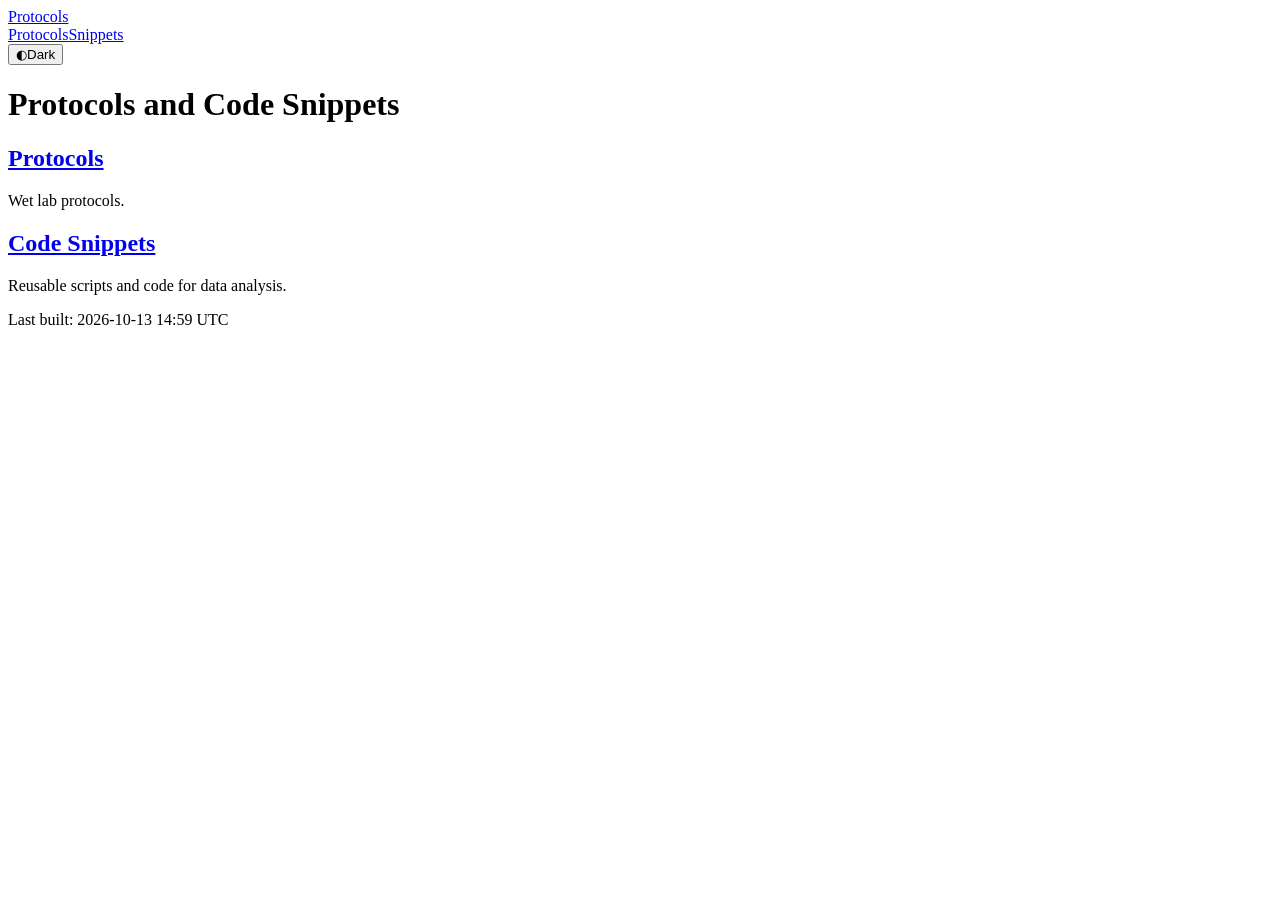
==== index.html @ 5429ef40 "Deploying to gh-pages from @ SizhaoLu/protocols@2d0e73d0c19632a4ba4aa976d5f9c419c6862b56 🚀" ====
<!DOCTYPE html>
<html lang="en">
<head>
<!-- 2026-10-13 Tue 14:59 -->
<meta charset="utf-8" />
<meta name="viewport" content="width=device-width, initial-scale=1" />
<title>Protocols and Code Snippets</title>
<meta name="generator" content="Org Mode" />
<meta name="viewport" content="width=device-width, initial-scale=1" />
<script>(function(){try{var t=localStorage.getItem('protocols-theme');if(t==='light'||t==='dark'){document.documentElement.dataset.theme=t;}}catch(e){}})();</script>
<link rel="stylesheet" href="/protocols/style.css" type="text/css" />
</head>
<body class="org-page">
<div id="preamble" class="status">
<header class="site-header"><div class="site-header-inner"><a class="site-title" href="/protocols/">Protocols</a><div class="site-actions"><nav class="site-nav" aria-label="Primary"><a href="/protocols/protocols/">Protocols</a><a href="/protocols/snippets/">Snippets</a></nav><button class="theme-toggle" type="button" aria-label="Toggle light and dark theme" title="Toggle light and dark theme"><span class="theme-toggle-icon" aria-hidden="true">◐</span><span class="theme-toggle-label">Theme</span></button></div></div></header><script>(function(){var b=document.querySelector('.theme-toggle');if(!b)return;function effective(){var t=document.documentElement.dataset.theme;if(t)return t;return window.matchMedia('(prefers-color-scheme: dark)').matches?'dark':'light';}function sync(){var t=effective();b.setAttribute('aria-pressed',t==='dark'?'true':'false');b.querySelector('.theme-toggle-label').textContent=t==='dark'?'Light':'Dark';}b.addEventListener('click',function(){var next=effective()==='dark'?'light':'dark';document.documentElement.dataset.theme=next;try{localStorage.setItem('protocols-theme',next);}catch(e){}sync();});var mq=window.matchMedia('(prefers-color-scheme: dark)');if(mq.addEventListener){mq.addEventListener('change',function(){if(!document.documentElement.dataset.theme)sync();});}sync();})();</script>
</div>
<div id="content" class="content">
<header>
<h1 class="title">Protocols and Code Snippets</h1>
</header>
<div id="outline-container-org6d43c75" class="outline-2">
<h2 id="org6d43c75"><a href="protocols/index.html">Protocols</a></h2>
<div class="outline-text-2" id="text-org6d43c75">
<p>
Wet lab protocols.
</p>
</div>
</div>

<div id="outline-container-org16c00cc" class="outline-2">
<h2 id="org16c00cc"><a href="snippets/index.html">Code Snippets</a></h2>
<div class="outline-text-2" id="text-org16c00cc">
<p>
Reusable scripts and code for data analysis.
</p>
</div>
</div>
</div>
<div id="postamble" class="status">
<footer class="site-footer"><p>Last built: 2026-10-13 14:59 UTC</p></footer>
</div>
</body>
</html>
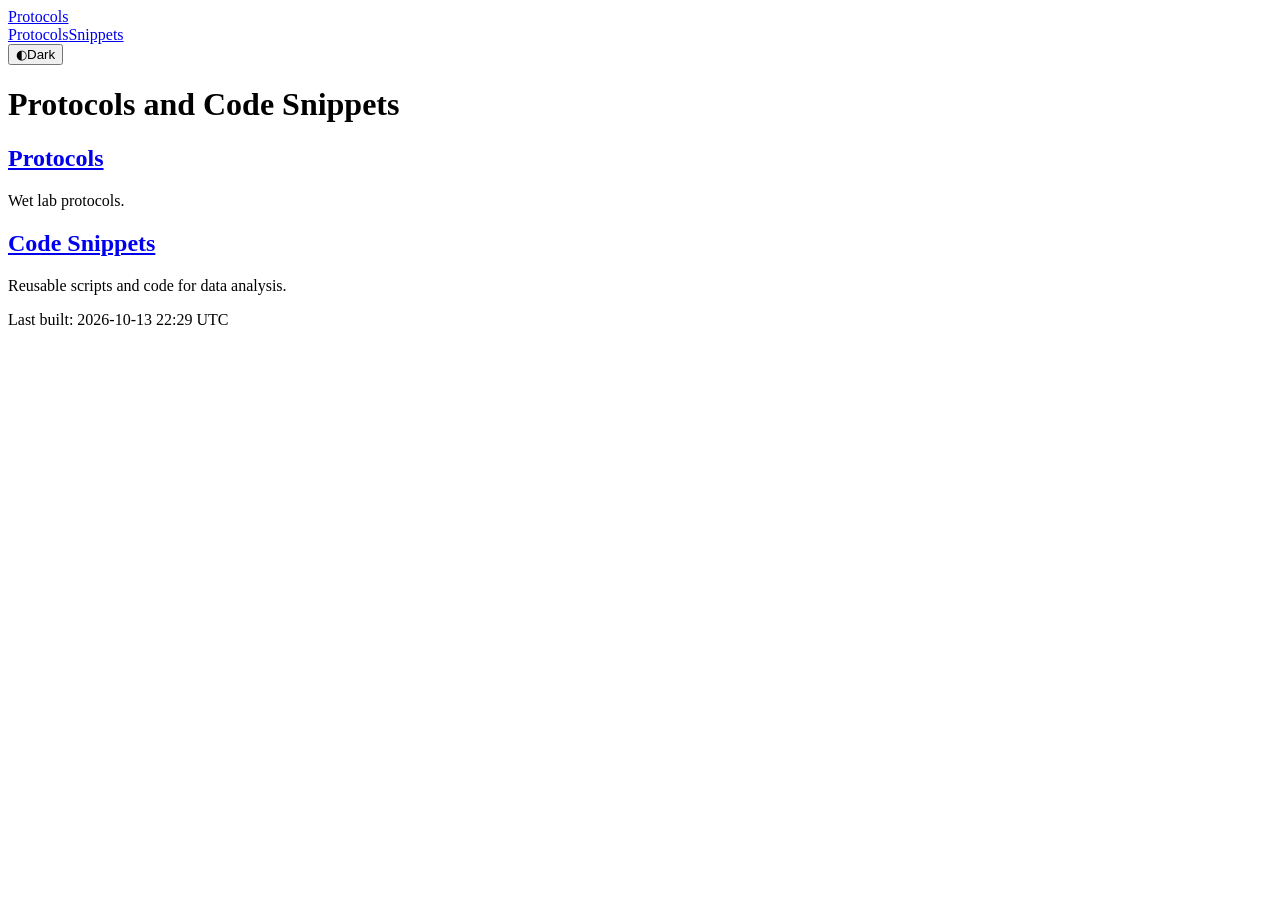
==== commit c44a8b75: "Deploying to gh-pages from @ SizhaoLu/protocols@669d758ff24548725a0d281778569e256cecfe86 🚀" ====
--- a/index.html
+++ b/index.html
@@ -1,7 +1,7 @@
 <!DOCTYPE html>
 <html lang="en">
 <head>
-<!-- 2026-10-13 Tue 14:59 -->
+<!-- 2026-10-13 Tue 22:29 -->
 <meta charset="utf-8" />
 <meta name="viewport" content="width=device-width, initial-scale=1" />
 <title>Protocols and Code Snippets</title>
@@ -18,18 +18,18 @@
 <header>
 <h1 class="title">Protocols and Code Snippets</h1>
 </header>
-<div id="outline-container-org6d43c75" class="outline-2">
-<h2 id="org6d43c75"><a href="protocols/index.html">Protocols</a></h2>
-<div class="outline-text-2" id="text-org6d43c75">
+<div id="outline-container-orgdd37174" class="outline-2">
+<h2 id="orgdd37174"><a href="protocols/index.html">Protocols</a></h2>
+<div class="outline-text-2" id="text-orgdd37174">
 <p>
 Wet lab protocols.
 </p>
 </div>
 </div>
 
-<div id="outline-container-org16c00cc" class="outline-2">
-<h2 id="org16c00cc"><a href="snippets/index.html">Code Snippets</a></h2>
-<div class="outline-text-2" id="text-org16c00cc">
+<div id="outline-container-org6cd9ffe" class="outline-2">
+<h2 id="org6cd9ffe"><a href="snippets/index.html">Code Snippets</a></h2>
+<div class="outline-text-2" id="text-org6cd9ffe">
 <p>
 Reusable scripts and code for data analysis.
 </p>
@@ -37,7 +37,7 @@
 </div>
 </div>
 <div id="postamble" class="status">
-<footer class="site-footer"><p>Last built: 2026-10-13 14:59 UTC</p></footer>
+<footer class="site-footer"><p>Last built: 2026-10-13 22:29 UTC</p></footer>
 </div>
 </body>
 </html>
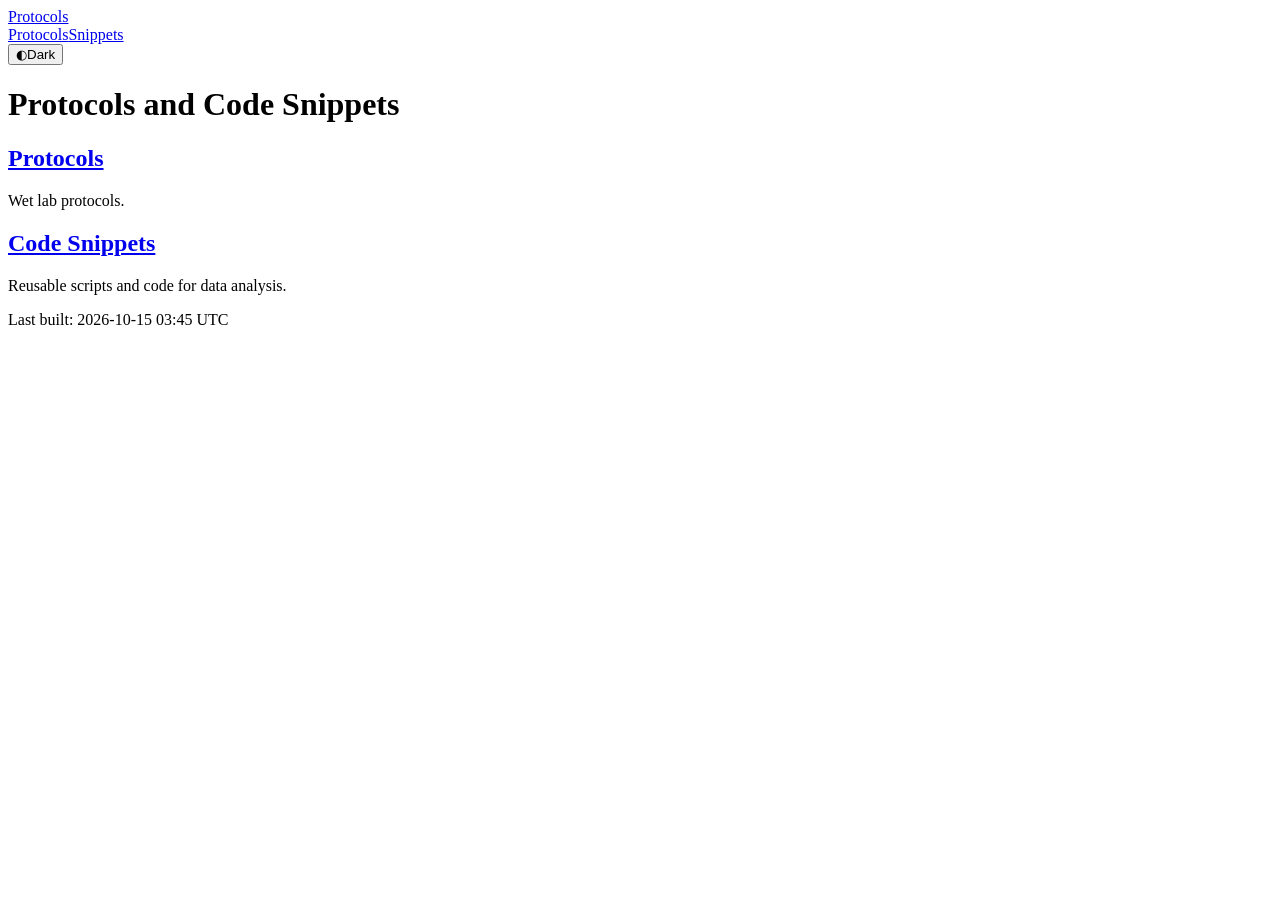
==== commit 324332cd: "Deploying to gh-pages from @ SizhaoLu/protocols@afb5277747a3235661be1c9ec8441291b3a95b4a 🚀" ====
--- a/index.html
+++ b/index.html
@@ -1,7 +1,7 @@
 <!DOCTYPE html>
 <html lang="en">
 <head>
-<!-- 2026-10-13 Tue 22:29 -->
+<!-- 2026-10-15 Thu 03:45 -->
 <meta charset="utf-8" />
 <meta name="viewport" content="width=device-width, initial-scale=1" />
 <title>Protocols and Code Snippets</title>
@@ -18,18 +18,18 @@
 <header>
 <h1 class="title">Protocols and Code Snippets</h1>
 </header>
-<div id="outline-container-orgdd37174" class="outline-2">
-<h2 id="orgdd37174"><a href="protocols/index.html">Protocols</a></h2>
-<div class="outline-text-2" id="text-orgdd37174">
+<div id="outline-container-org124227d" class="outline-2">
+<h2 id="org124227d"><a href="protocols/index.html">Protocols</a></h2>
+<div class="outline-text-2" id="text-org124227d">
 <p>
 Wet lab protocols.
 </p>
 </div>
 </div>
 
-<div id="outline-container-org6cd9ffe" class="outline-2">
-<h2 id="org6cd9ffe"><a href="snippets/index.html">Code Snippets</a></h2>
-<div class="outline-text-2" id="text-org6cd9ffe">
+<div id="outline-container-org19c5259" class="outline-2">
+<h2 id="org19c5259"><a href="snippets/index.html">Code Snippets</a></h2>
+<div class="outline-text-2" id="text-org19c5259">
 <p>
 Reusable scripts and code for data analysis.
 </p>
@@ -37,7 +37,7 @@
 </div>
 </div>
 <div id="postamble" class="status">
-<footer class="site-footer"><p>Last built: 2026-10-13 22:29 UTC</p></footer>
+<footer class="site-footer"><p>Last built: 2026-10-15 03:45 UTC</p></footer>
 </div>
 </body>
 </html>
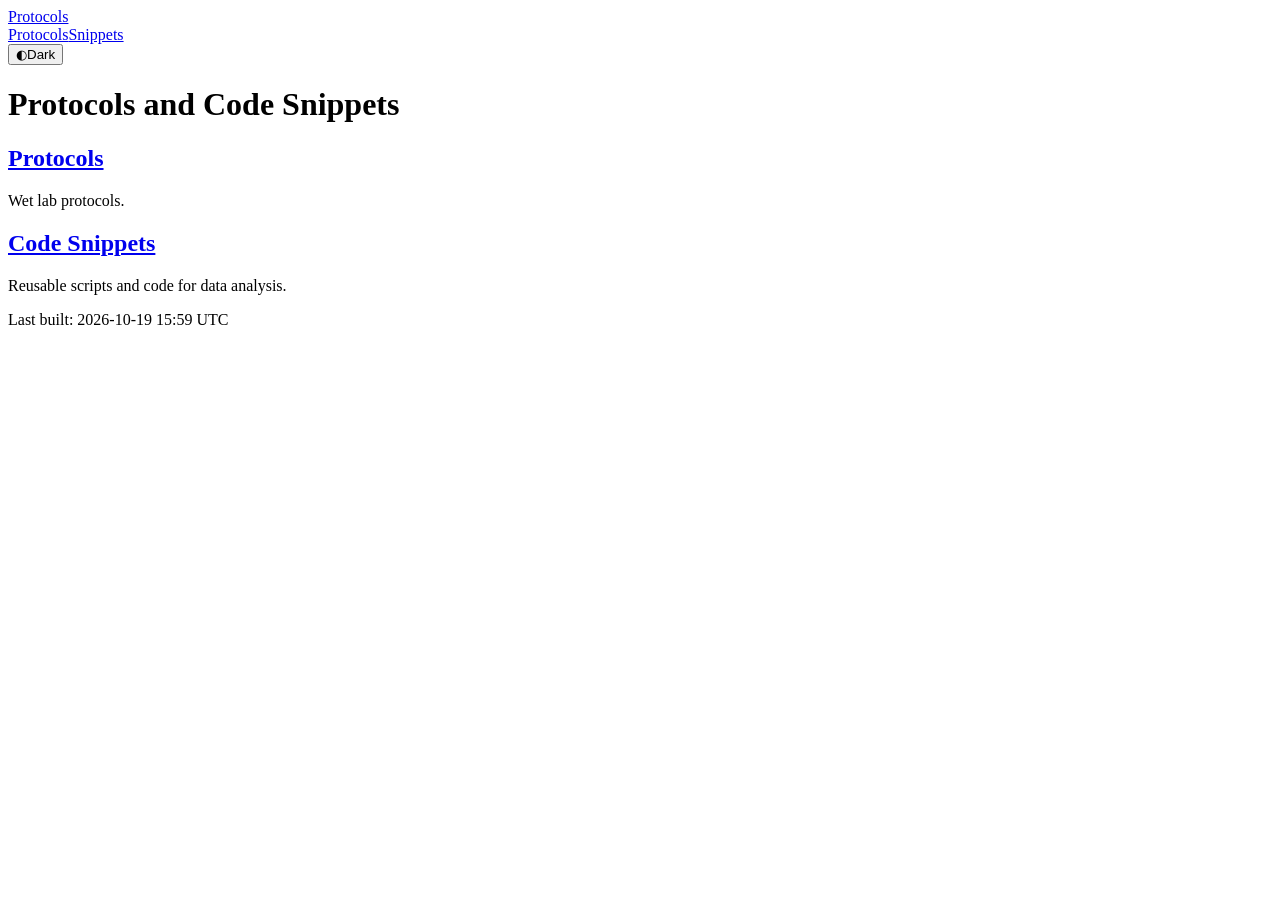
==== commit f29dcf52: "Deploying to gh-pages from @ SizhaoLu/protocols@f1c30f0b76b2b936b8a7f59df3f64b356de29146 🚀" ====
--- a/index.html
+++ b/index.html
@@ -1,7 +1,7 @@
 <!DOCTYPE html>
 <html lang="en">
 <head>
-<!-- 2026-10-15 Thu 03:45 -->
+<!-- 2026-10-19 Mon 15:59 -->
 <meta charset="utf-8" />
 <meta name="viewport" content="width=device-width, initial-scale=1" />
 <title>Protocols and Code Snippets</title>
@@ -18,18 +18,18 @@
 <header>
 <h1 class="title">Protocols and Code Snippets</h1>
 </header>
-<div id="outline-container-org124227d" class="outline-2">
-<h2 id="org124227d"><a href="protocols/index.html">Protocols</a></h2>
-<div class="outline-text-2" id="text-org124227d">
+<div id="outline-container-org9314e39" class="outline-2">
+<h2 id="org9314e39"><a href="protocols/index.html">Protocols</a></h2>
+<div class="outline-text-2" id="text-org9314e39">
 <p>
 Wet lab protocols.
 </p>
 </div>
 </div>
 
-<div id="outline-container-org19c5259" class="outline-2">
-<h2 id="org19c5259"><a href="snippets/index.html">Code Snippets</a></h2>
-<div class="outline-text-2" id="text-org19c5259">
+<div id="outline-container-org3a73fd6" class="outline-2">
+<h2 id="org3a73fd6"><a href="snippets/index.html">Code Snippets</a></h2>
+<div class="outline-text-2" id="text-org3a73fd6">
 <p>
 Reusable scripts and code for data analysis.
 </p>
@@ -37,7 +37,7 @@
 </div>
 </div>
 <div id="postamble" class="status">
-<footer class="site-footer"><p>Last built: 2026-10-15 03:45 UTC</p></footer>
+<footer class="site-footer"><p>Last built: 2026-10-19 15:59 UTC</p></footer>
 </div>
 </body>
 </html>
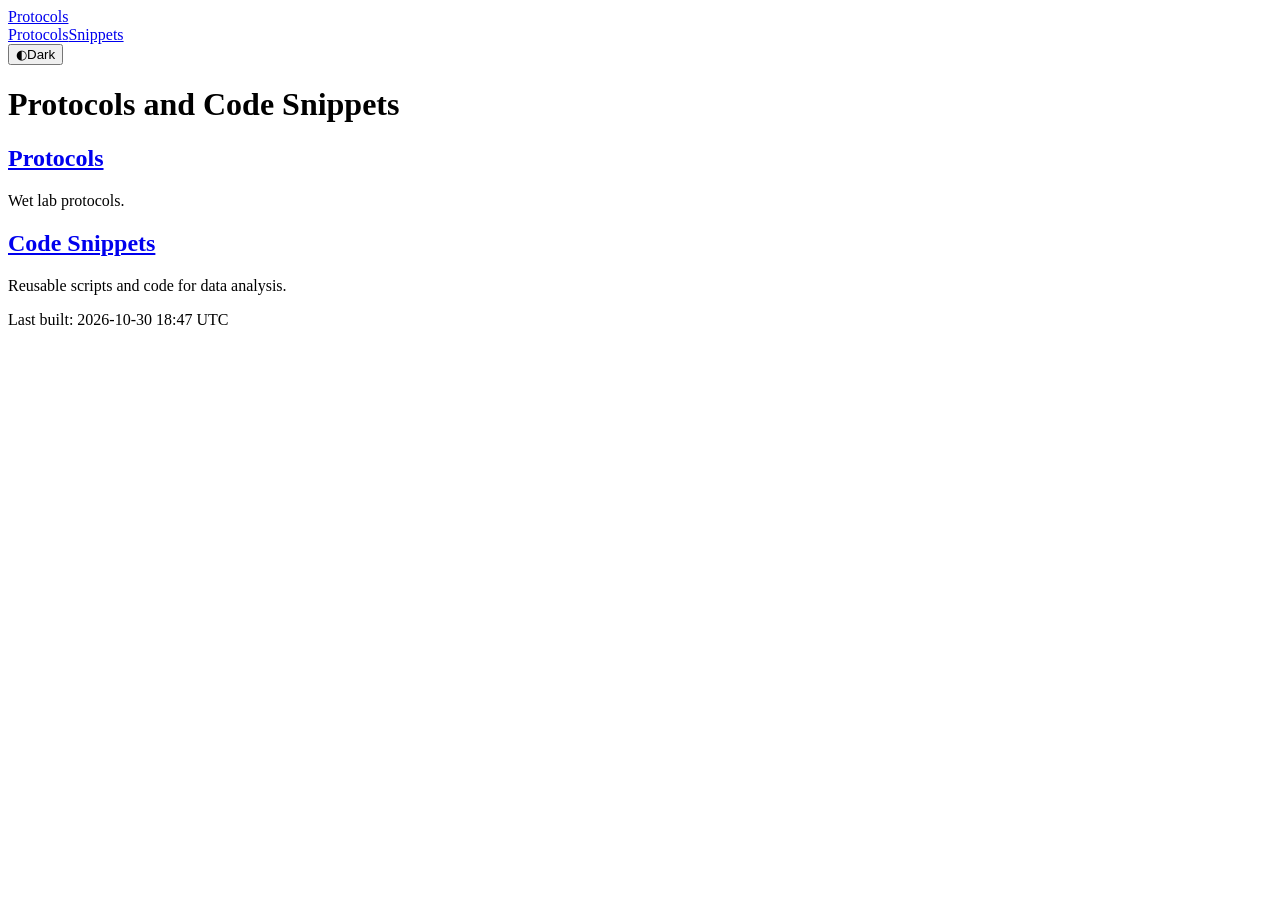
==== commit d5b18c4d: "Deploying to gh-pages from @ SizhaoLu/protocols@d874ef2cf95e6b3200b174fad8d4a7c9eecfd86c 🚀" ====
--- a/index.html
+++ b/index.html
@@ -1,7 +1,7 @@
 <!DOCTYPE html>
 <html lang="en">
 <head>
-<!-- 2026-10-19 Mon 15:59 -->
+<!-- 2026-10-30 Fri 18:47 -->
 <meta charset="utf-8" />
 <meta name="viewport" content="width=device-width, initial-scale=1" />
 <title>Protocols and Code Snippets</title>
@@ -17,19 +17,17 @@
 <div id="content" class="content">
 <header>
 <h1 class="title">Protocols and Code Snippets</h1>
-</header>
-<div id="outline-container-org9314e39" class="outline-2">
-<h2 id="org9314e39"><a href="protocols/index.html">Protocols</a></h2>
-<div class="outline-text-2" id="text-org9314e39">
+</header><div id="outline-container-org2824dad" class="outline-2">
+<h2 id="org2824dad"><a href="protocols/index.html">Protocols</a></h2>
+<div class="outline-text-2" id="text-org2824dad">
 <p>
 Wet lab protocols.
 </p>
 </div>
 </div>
-
-<div id="outline-container-org3a73fd6" class="outline-2">
-<h2 id="org3a73fd6"><a href="snippets/index.html">Code Snippets</a></h2>
-<div class="outline-text-2" id="text-org3a73fd6">
+<div id="outline-container-org3bbb7e5" class="outline-2">
+<h2 id="org3bbb7e5"><a href="snippets/index.html">Code Snippets</a></h2>
+<div class="outline-text-2" id="text-org3bbb7e5">
 <p>
 Reusable scripts and code for data analysis.
 </p>
@@ -37,7 +35,7 @@
 </div>
 </div>
 <div id="postamble" class="status">
-<footer class="site-footer"><p>Last built: 2026-10-19 15:59 UTC</p></footer>
+<footer class="site-footer"><p>Last built: 2026-10-30 18:47 UTC</p></footer>
 </div>
 </body>
 </html>
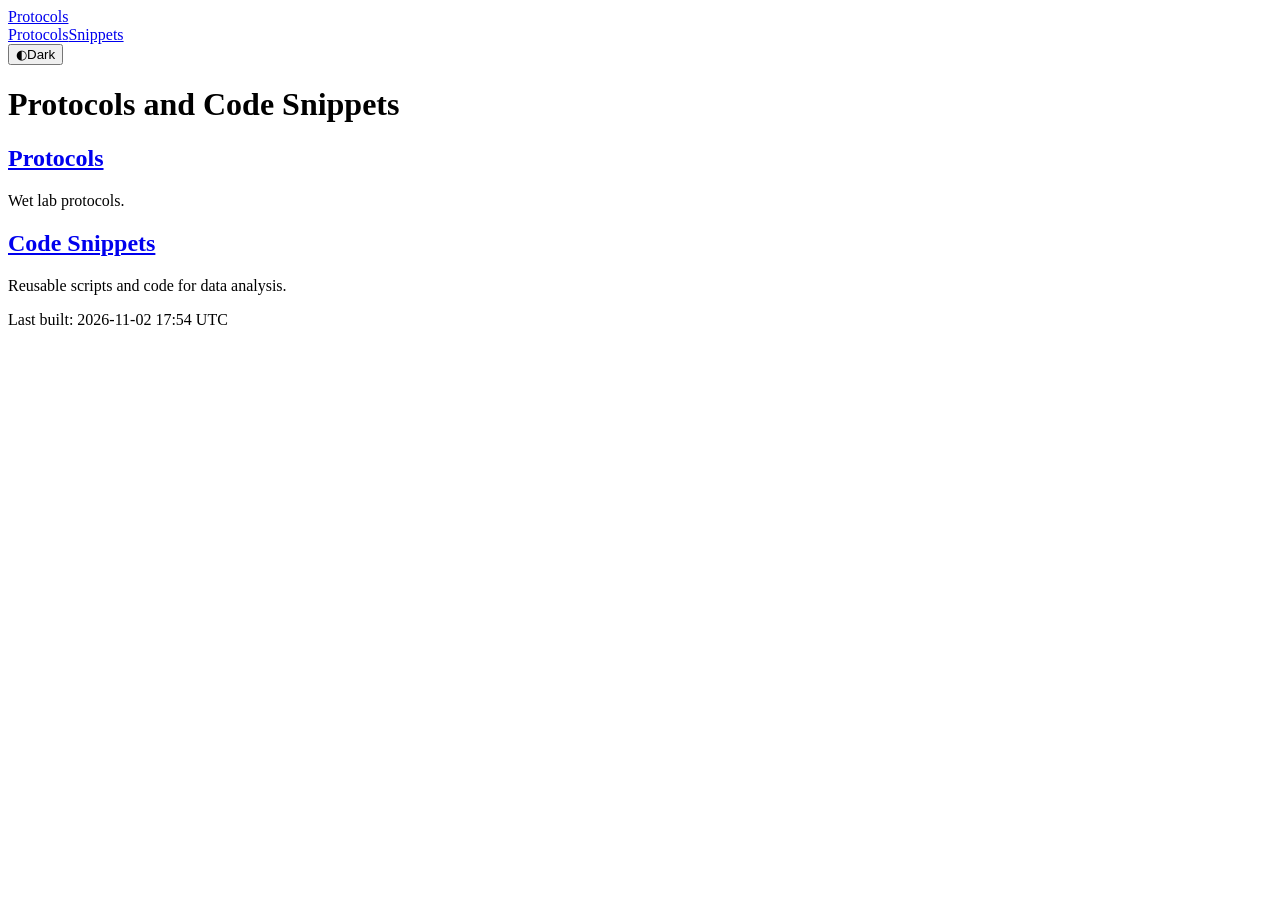
==== commit a4613cb4: "Deploying to gh-pages from @ SizhaoLu/protocols@6e37a35030cc3f0720049f4f9ac1b48c5f5eaa3d 🚀" ====
--- a/index.html
+++ b/index.html
@@ -1,7 +1,7 @@
 <!DOCTYPE html>
 <html lang="en">
 <head>
-<!-- 2026-10-30 Fri 18:47 -->
+<!-- 2026-11-02 Mon 17:54 -->
 <meta charset="utf-8" />
 <meta name="viewport" content="width=device-width, initial-scale=1" />
 <title>Protocols and Code Snippets</title>
@@ -17,17 +17,17 @@
 <div id="content" class="content">
 <header>
 <h1 class="title">Protocols and Code Snippets</h1>
-</header><div id="outline-container-org2824dad" class="outline-2">
-<h2 id="org2824dad"><a href="protocols/index.html">Protocols</a></h2>
-<div class="outline-text-2" id="text-org2824dad">
+</header><div id="outline-container-orgd1caa27" class="outline-2">
+<h2 id="orgd1caa27"><a href="protocols/index.html">Protocols</a></h2>
+<div class="outline-text-2" id="text-orgd1caa27">
 <p>
 Wet lab protocols.
 </p>
 </div>
 </div>
-<div id="outline-container-org3bbb7e5" class="outline-2">
-<h2 id="org3bbb7e5"><a href="snippets/index.html">Code Snippets</a></h2>
-<div class="outline-text-2" id="text-org3bbb7e5">
+<div id="outline-container-org7dba97a" class="outline-2">
+<h2 id="org7dba97a"><a href="snippets/index.html">Code Snippets</a></h2>
+<div class="outline-text-2" id="text-org7dba97a">
 <p>
 Reusable scripts and code for data analysis.
 </p>
@@ -35,7 +35,7 @@
 </div>
 </div>
 <div id="postamble" class="status">
-<footer class="site-footer"><p>Last built: 2026-10-30 18:47 UTC</p></footer>
+<footer class="site-footer"><p>Last built: 2026-11-02 17:54 UTC</p></footer>
 </div>
 </body>
 </html>
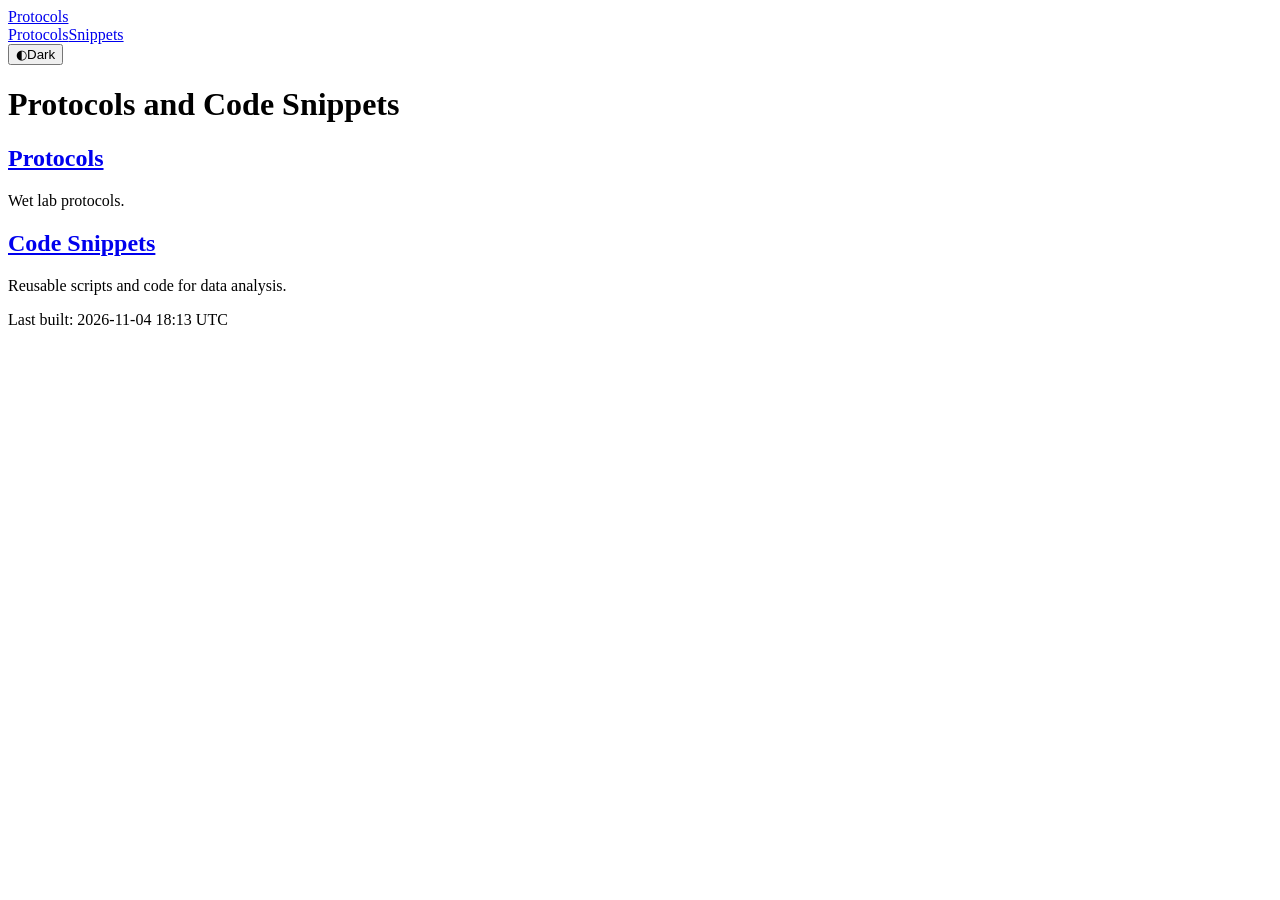
==== commit 26e18e95: "Deploying to gh-pages from @ SizhaoLu/protocols@fa6d0a3a2257260191345e43f8263d76a595d25c 🚀" ====
--- a/index.html
+++ b/index.html
@@ -1,7 +1,7 @@
 <!DOCTYPE html>
 <html lang="en">
 <head>
-<!-- 2026-11-02 Mon 17:54 -->
+<!-- 2026-11-04 Wed 18:13 -->
 <meta charset="utf-8" />
 <meta name="viewport" content="width=device-width, initial-scale=1" />
 <title>Protocols and Code Snippets</title>
@@ -17,17 +17,17 @@
 <div id="content" class="content">
 <header>
 <h1 class="title">Protocols and Code Snippets</h1>
-</header><div id="outline-container-orgd1caa27" class="outline-2">
-<h2 id="orgd1caa27"><a href="protocols/index.html">Protocols</a></h2>
-<div class="outline-text-2" id="text-orgd1caa27">
+</header><div id="outline-container-orgb0c226a" class="outline-2">
+<h2 id="orgb0c226a"><a href="protocols/index.html">Protocols</a></h2>
+<div class="outline-text-2" id="text-orgb0c226a">
 <p>
 Wet lab protocols.
 </p>
 </div>
 </div>
-<div id="outline-container-org7dba97a" class="outline-2">
-<h2 id="org7dba97a"><a href="snippets/index.html">Code Snippets</a></h2>
-<div class="outline-text-2" id="text-org7dba97a">
+<div id="outline-container-org662c70b" class="outline-2">
+<h2 id="org662c70b"><a href="snippets/index.html">Code Snippets</a></h2>
+<div class="outline-text-2" id="text-org662c70b">
 <p>
 Reusable scripts and code for data analysis.
 </p>
@@ -35,7 +35,7 @@
 </div>
 </div>
 <div id="postamble" class="status">
-<footer class="site-footer"><p>Last built: 2026-11-02 17:54 UTC</p></footer>
+<footer class="site-footer"><p>Last built: 2026-11-04 18:13 UTC</p></footer>
 </div>
 </body>
 </html>
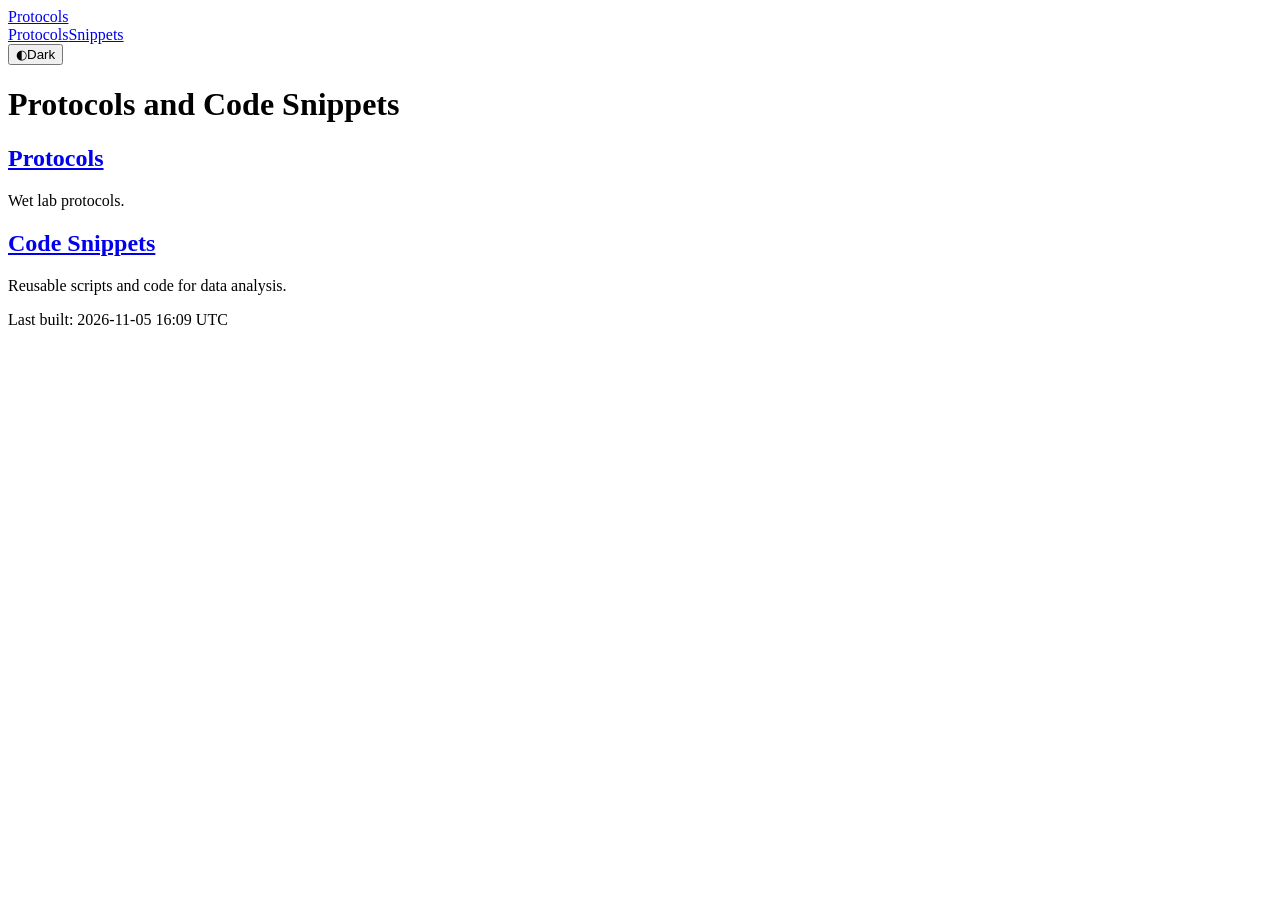
==== commit b4bcada6: "Deploying to gh-pages from @ SizhaoLu/protocols@a5ffca31955ba20b21e32c637f80c5c4225f928b 🚀" ====
--- a/index.html
+++ b/index.html
@@ -1,7 +1,7 @@
 <!DOCTYPE html>
 <html lang="en">
 <head>
-<!-- 2026-11-04 Wed 18:13 -->
+<!-- 2026-11-05 Thu 16:09 -->
 <meta charset="utf-8" />
 <meta name="viewport" content="width=device-width, initial-scale=1" />
 <title>Protocols and Code Snippets</title>
@@ -17,17 +17,17 @@
 <div id="content" class="content">
 <header>
 <h1 class="title">Protocols and Code Snippets</h1>
-</header><div id="outline-container-orgb0c226a" class="outline-2">
-<h2 id="orgb0c226a"><a href="protocols/index.html">Protocols</a></h2>
-<div class="outline-text-2" id="text-orgb0c226a">
+</header><div id="outline-container-org9b9f200" class="outline-2">
+<h2 id="org9b9f200"><a href="protocols/index.html">Protocols</a></h2>
+<div class="outline-text-2" id="text-org9b9f200">
 <p>
 Wet lab protocols.
 </p>
 </div>
 </div>
-<div id="outline-container-org662c70b" class="outline-2">
-<h2 id="org662c70b"><a href="snippets/index.html">Code Snippets</a></h2>
-<div class="outline-text-2" id="text-org662c70b">
+<div id="outline-container-org4be0834" class="outline-2">
+<h2 id="org4be0834"><a href="snippets/index.html">Code Snippets</a></h2>
+<div class="outline-text-2" id="text-org4be0834">
 <p>
 Reusable scripts and code for data analysis.
 </p>
@@ -35,7 +35,7 @@
 </div>
 </div>
 <div id="postamble" class="status">
-<footer class="site-footer"><p>Last built: 2026-11-04 18:13 UTC</p></footer>
+<footer class="site-footer"><p>Last built: 2026-11-05 16:09 UTC</p></footer>
 </div>
 </body>
 </html>
